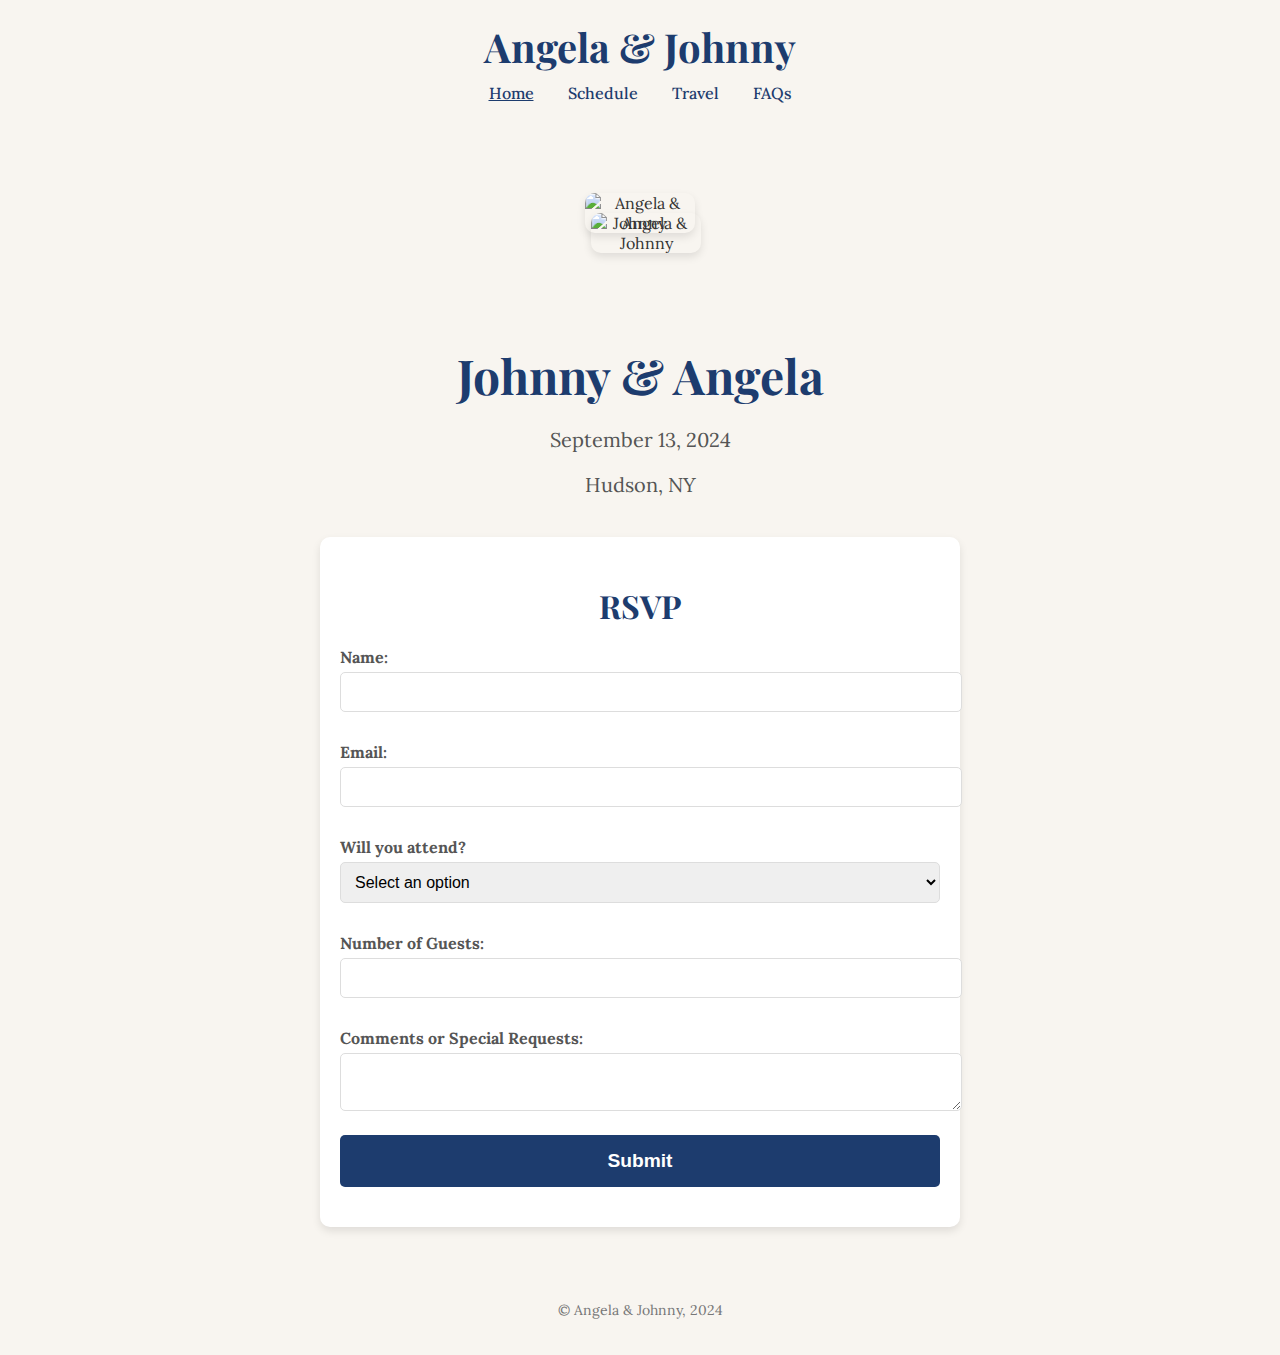
==== index.html @ 59dd4c05 "Update index.html" ====
<!DOCTYPE html>
<html lang="en">
<head>
    <meta charset="UTF-8">
    <meta name="viewport" content="width=device-width, initial-scale=1.0">
    <title>Angela & Johnny's Wedding</title>
    <link href="https://fonts.googleapis.com/css2?family=Playfair+Display:wght@400;700&family=Lora:wght@400;700&display=swap" rel="stylesheet">
    <style>
        body {
            font-family: 'Lora', serif;
            background-color: #f8f5f0;
            color: #333;
            margin: 0;
            padding: 0;
        }

        header {
            text-align: center;
            padding: 20px;
        }

        header h1 {
            font-family: 'Playfair Display', serif;
            font-size: 2.5rem;
            margin: 0;
            color: #1d3c6e;
        }

        nav {
            margin-top: 10px;
        }

        nav a {
            margin: 0 15px;
            text-decoration: none;
            color: #1d3c6e;
            font-weight: 500;
        }

        nav a.active {
            text-decoration: underline;
        }

        .hero {
            text-align: center;
            padding: 50px 0;
            position: relative;
        }

        .hero img {
            max-width: 80%;
            height: auto;
            border-radius: 5px;
            box-shadow: 0 4px 8px rgba(0,0,0,0.1);
        }

        .image-container {
            position: relative;
            display: inline-block;
            margin: 20px;
        }

        .image-container img {
            border-radius: 10px;
            box-shadow: 0 4px 8px rgba(0, 0, 0, 0.1);
        }

        .image-1 {
            position: relative;
            z-index: 1;
        }

        .image-2 {
            position: absolute;
            top: 20px;
            left: 20px;
            z-index: 0;
        }

        .content {
            text-align: center;
            margin-top: 40px;
        }

        .content h2 {
            font-family: 'Playfair Display', serif;
            font-size: 3rem;
            margin: 20px 0;
            color: #1d3c6e;
        }

        .content p {
            font-size: 1.25rem;
            color: #555;
        }

        .rsvp-container {
            max-width: 600px;
            margin: 40px auto;
            background-color: #fff;
            padding: 20px;
            border-radius: 10px;
            box-shadow: 0 4px 8px rgba(0, 0, 0, 0.1);
        }

        .rsvp-container h2 {
            font-family: 'Playfair Display', serif;
            font-size: 2rem;
            margin-bottom: 20px;
            color: #1d3c6e;
            text-align: center;
        }

        .rsvp-container label {
            display: block;
            margin: 10px 0 5px;
            font-weight: bold;
            color: #555;
        }

        .rsvp-container input[type="text"],
        .rsvp-container input[type="email"],
        .rsvp-container select,
        .rsvp-container input[type="number"],
        .rsvp-container textarea {
            width: 100%;
            padding: 10px;
            margin-bottom: 20px;
            border: 1px solid #ddd;
            border-radius: 5px;
            font-size: 1rem;
        }

        .rsvp-container button {
            display: block;
            width: 100%;
            padding: 15px;
            background-color: #1d3c6e;
            color: #fff;
            font-size: 1.2rem;
            font-weight: bold;
            border: none;
            border-radius: 5px;
            cursor: pointer;
            transition: background-color 0.3s ease;
        }

        .rsvp-container button:hover {
            background-color: #162f54;
        }

        #response-message {
            text-align: center;
            font-size: 1.2rem;
            color: #1d3c6e;
            margin-top: 20px;
        }

        footer {
            text-align: center;
            padding: 20px;
            background-color: #f8f5f0;
            font-size: 0.875rem;
            color: #777;
        }

        footer a {
            color: #777;
            text-decoration: none;
            margin: 0 5px;
        }
    </style>
</head>
<body>

    <!-- Header Section -->
    <header>
        <h1>Angela & Johnny</h1>
        <nav>
            <a href="index.html" class="active">Home</a>
            <a href="schedule.html">Schedule</a>
            <a href="travel.html">Travel</a>
            <a href="faq.html">FAQs</a>
        </nav>
    </header>

    <!-- Hero Section -->
    <section class="hero">
        <div class="image-container">
            <img src="images/johnny-angela-1.png" alt="Angela & Johnny" class="image-1">
            <img src="images/johnny-angela-2.png" alt="Angela & Johnny" class="image-2">
        </div>
    </section>

    <!-- Content Section -->
    <section class="content">
        <h2>Johnny & Angela</h2>
        <p>September 13, 2024</p>
        <p>Hudson, NY</p>
        <p id="countdown"></p>
    </section>

    <!-- RSVP Section -->
    <section class="rsvp-container">
        <h2>RSVP</h2>
        <form id="rsvp-form">
            <label for="name">Name:</label>
            <input type="text" id="name" name="name" required>
            
            <label for="email">Email:</label>
            <input type="email" id="email" name="email" required>
            
            <label for="attending">Will you attend?</label>
            <select id="attending" name="attendance" required>
                <option value="" disabled selected>Select an option</option>
                <option value="yes">Yes, I will be there!</option>
                <option value="no">Sorry, I can't make it.</option>
            </select>
            
            <label for="guests">Number of Guests:</label>
            <input type="number" id="guests" name="guests" min="0">
            
            <label for="comments">Comments or Special Requests:</label>
            <textarea id="comments" name="comments"></textarea>
            
            <button type="submit">Submit</button>
        </form>
        <div id="response-message"></div>
    </section>

    <footer>
        <p>&copy; Angela & Johnny, 2024</p>
    </footer>

    <script>
        document.getElementById('rsvp-form').addEventListener('submit', function(e) {
            e.preventDefault();

            var formData = new FormData(this);
            var xhr = new XMLHttpRequest();
            xhr.open('POST', 'https://script.google.com/macros/s/AKfycbxRNJwe9mQqR1kWYPnbOS3N9TwwXI0mZ_8Aqmu3DhAZN7F0ix8DMXTYPLLsu7c-IO24zg/exec');
            xhr.onreadystatechange = function() {
                if (xhr.readyState == 4 && xhr.status == 200) {
                    document.getElementById('response-message').innerHTML = "Thank you for your RSVP!";
                    document.getElementById('rsvp-form').reset();
                }
            };
            xhr.send(formData);
        });
    </script>
    
    <script>
        // Countdown Timer
        const weddingDate = new Date("Sep 13, 2024 00:00:00").getTime();

        const countdown = setInterval(() => {
            const now = new Date().getTime();
            const distance = weddingDate - now;

            const days = Math.floor(distance / (1000 * 60 * 60 * 24));
            const hours = Math.floor((distance % (1000 * 60 * 60 * 24)) / (1000 * 60 * 60));
            const minutes = Math.floor((distance % (1000 * 60 * 60)) / (1000 * 60));
            const seconds = Math.floor((distance % (1000 * 60)) / 1000);

            document.getElementById("countdown").innerHTML = `${days} days ${hours} hours ${minutes} minutes ${seconds} seconds`;

            if (distance < 0) {
                clearInterval(countdown);
                document.getElementById("countdown").innerHTML = "The big day is here!";
            }
        }, 1000);
    </script>

</body>
</html>
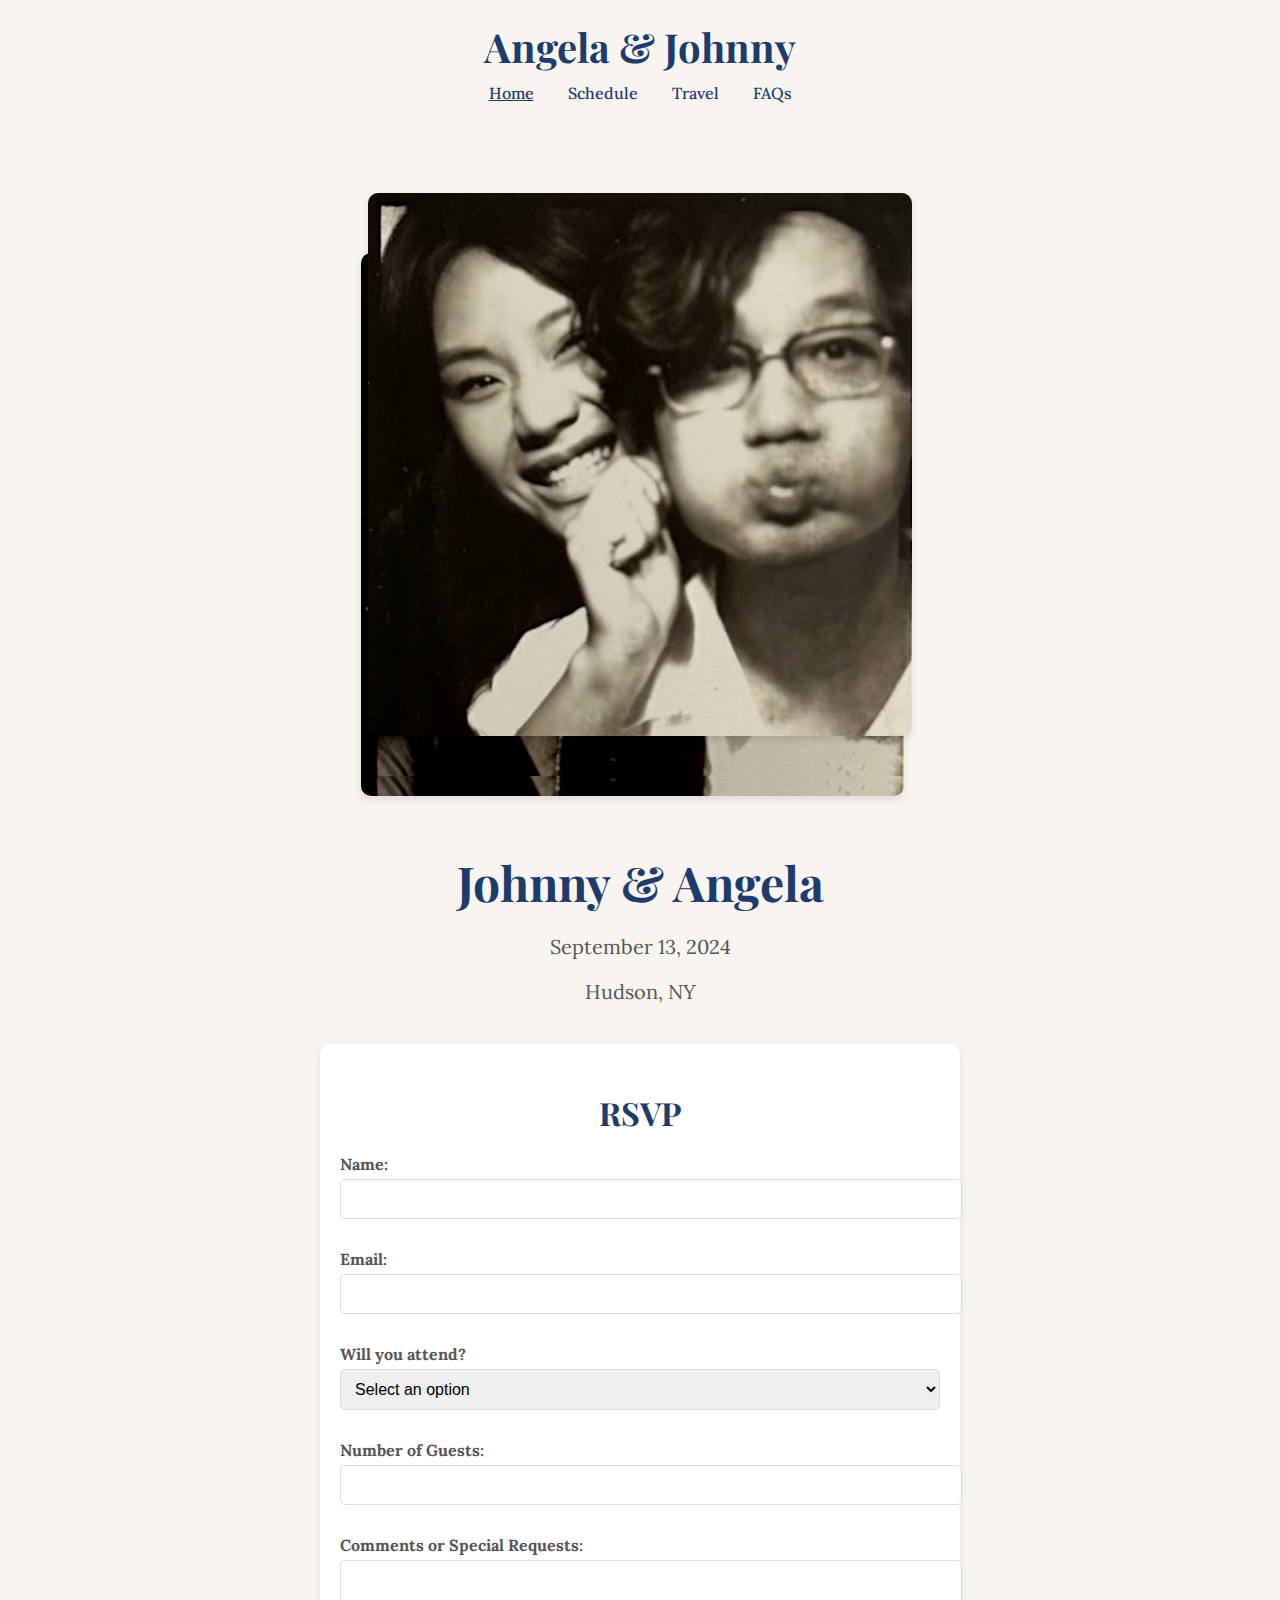
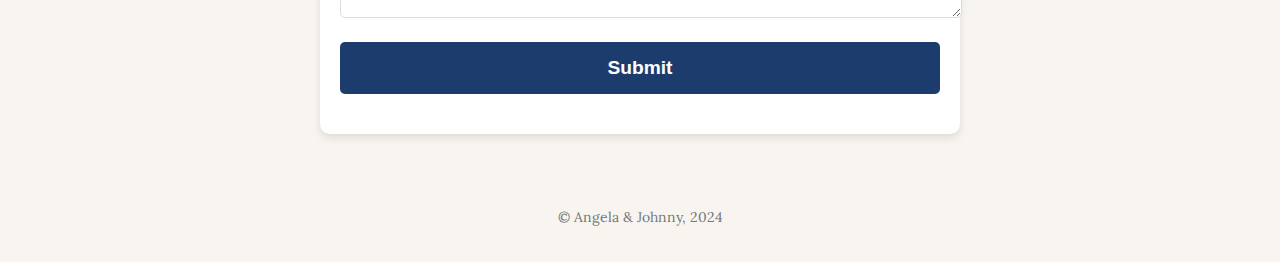
==== commit 01246768: "Update index.html" ====
--- a/index.html
+++ b/index.html
@@ -72,8 +72,8 @@
 
         .image-2 {
             position: absolute;
-            top: 20px;
-            left: 20px;
+            top: 60px;
+            left: 60px;
             z-index: 0;
         }
 
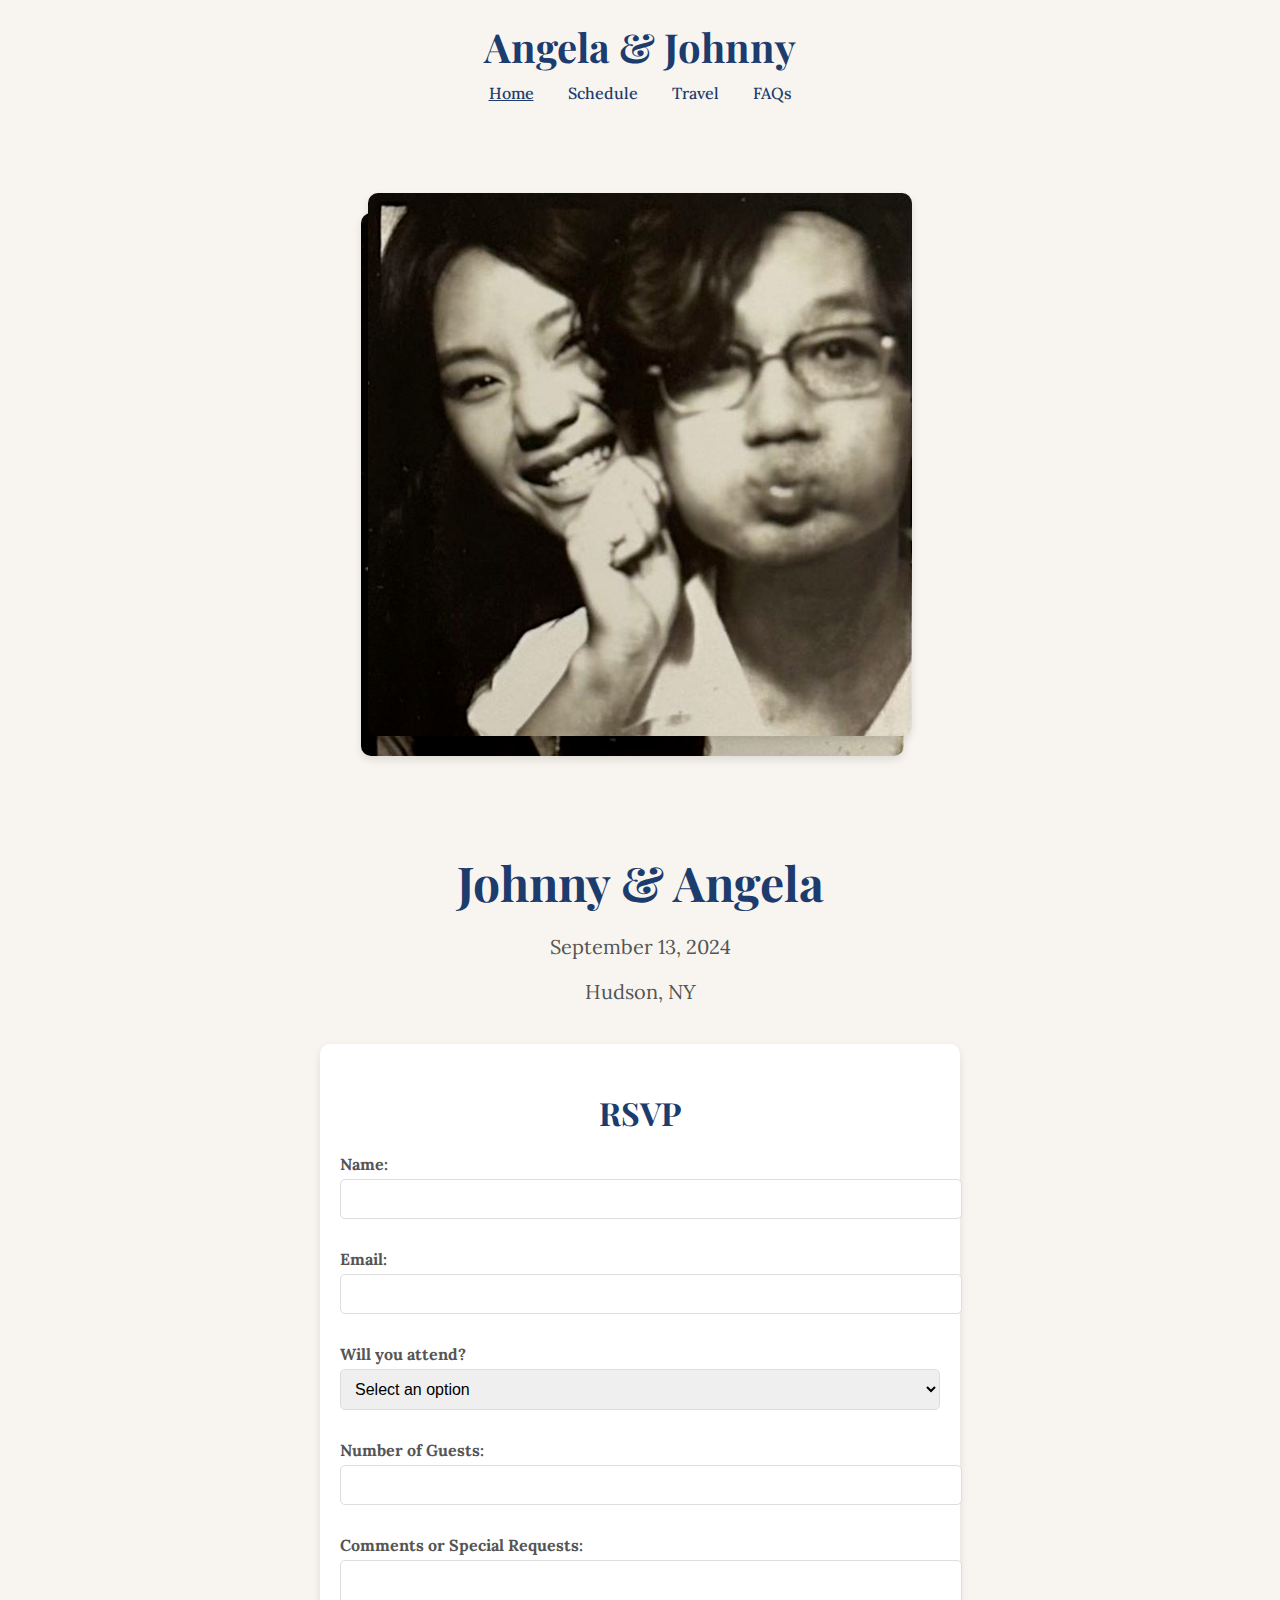
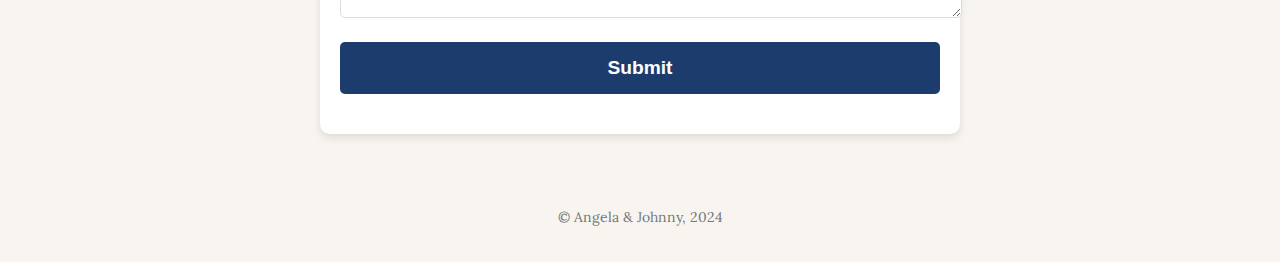
==== commit 76249898: "Update index.html" ====
--- a/index.html
+++ b/index.html
@@ -72,7 +72,7 @@
 
         .image-2 {
             position: absolute;
-            top: 60px;
+            top: 20px;
             left: 60px;
             z-index: 0;
         }
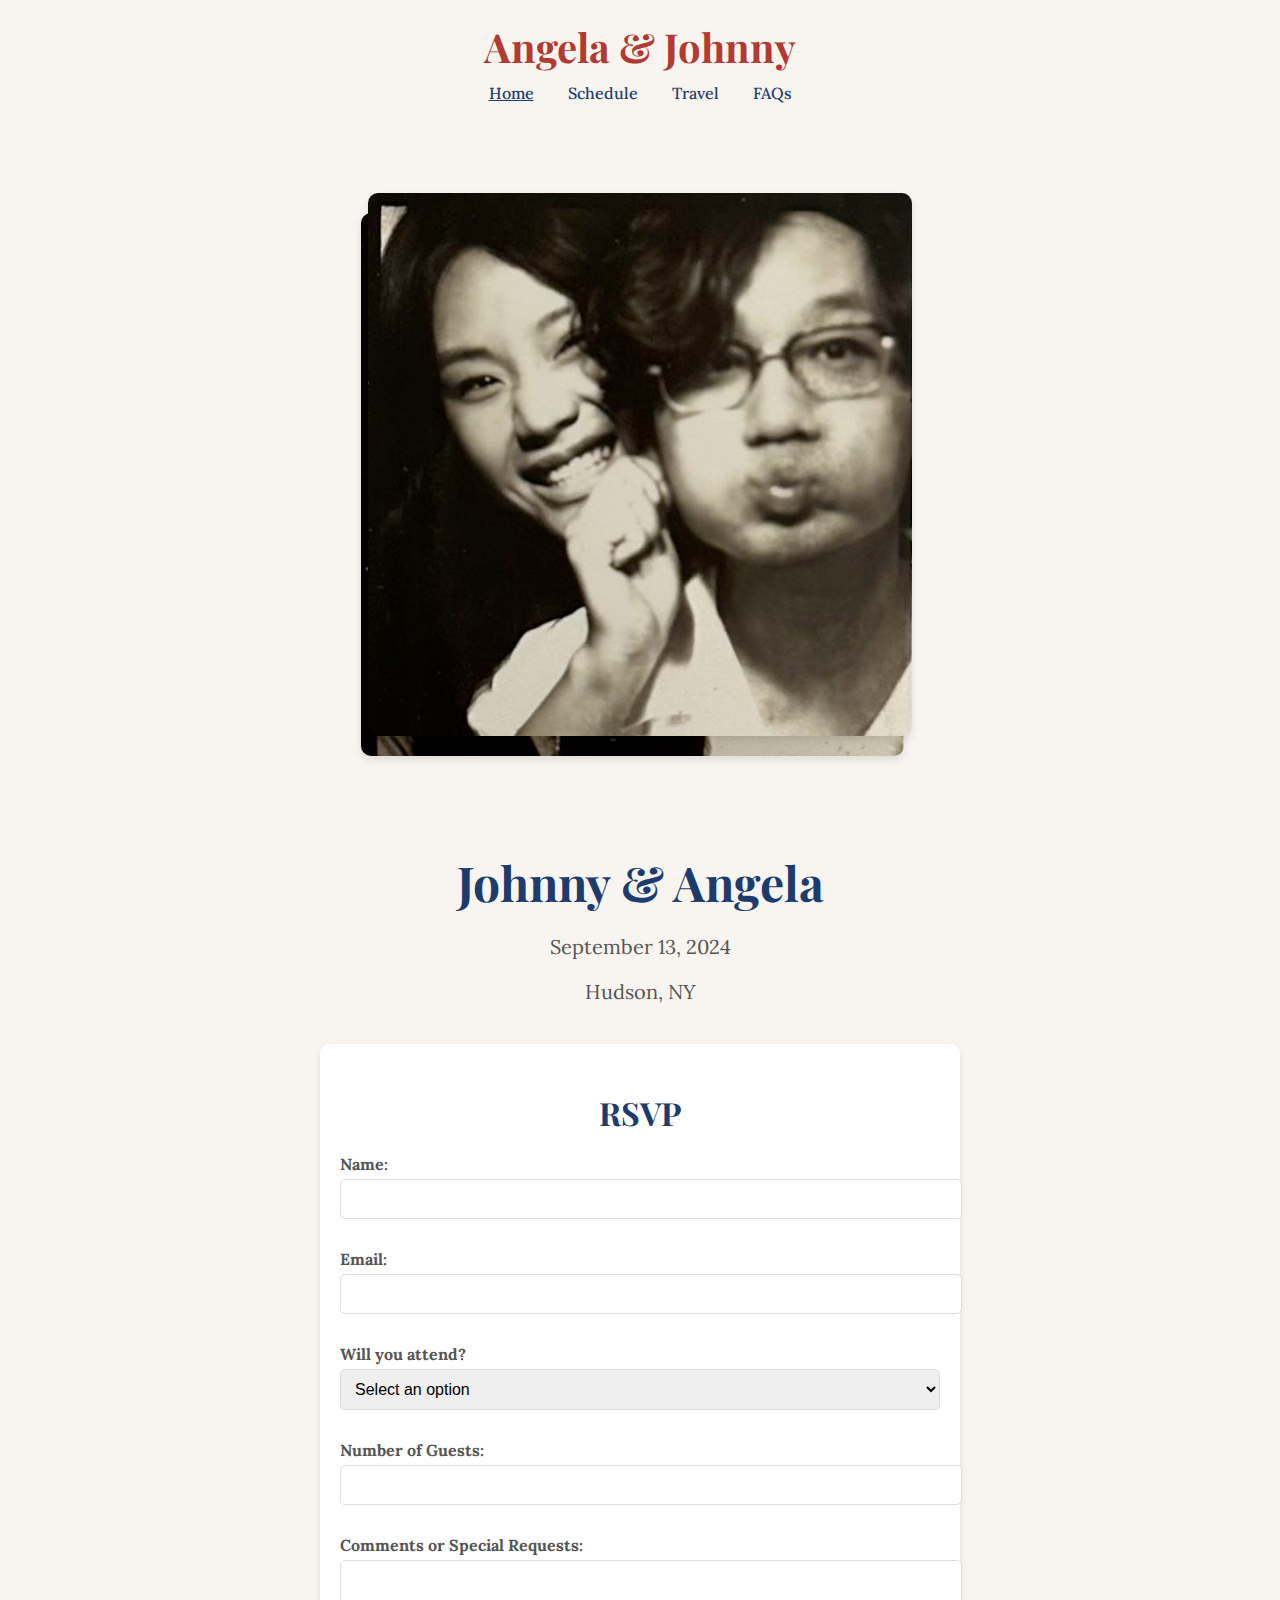
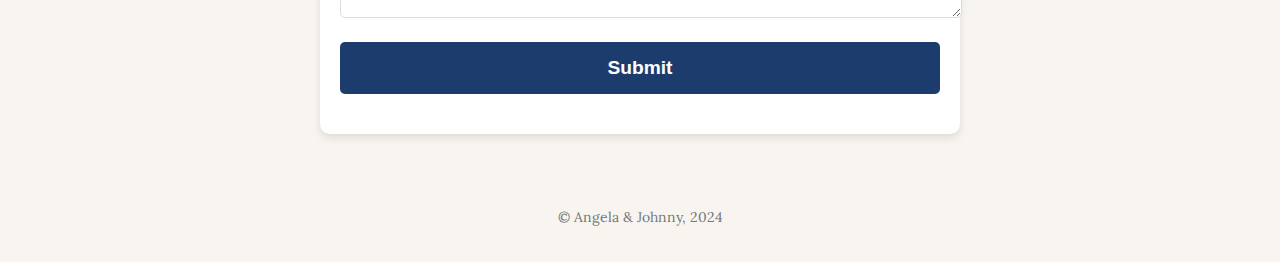
==== commit d8fbeb44: "Update index.html" ====
--- a/index.html
+++ b/index.html
@@ -23,7 +23,7 @@
             font-family: 'Playfair Display', serif;
             font-size: 2.5rem;
             margin: 0;
-            color: #1d3c6e;
+            color: #b23a32;
         }
 
         nav {
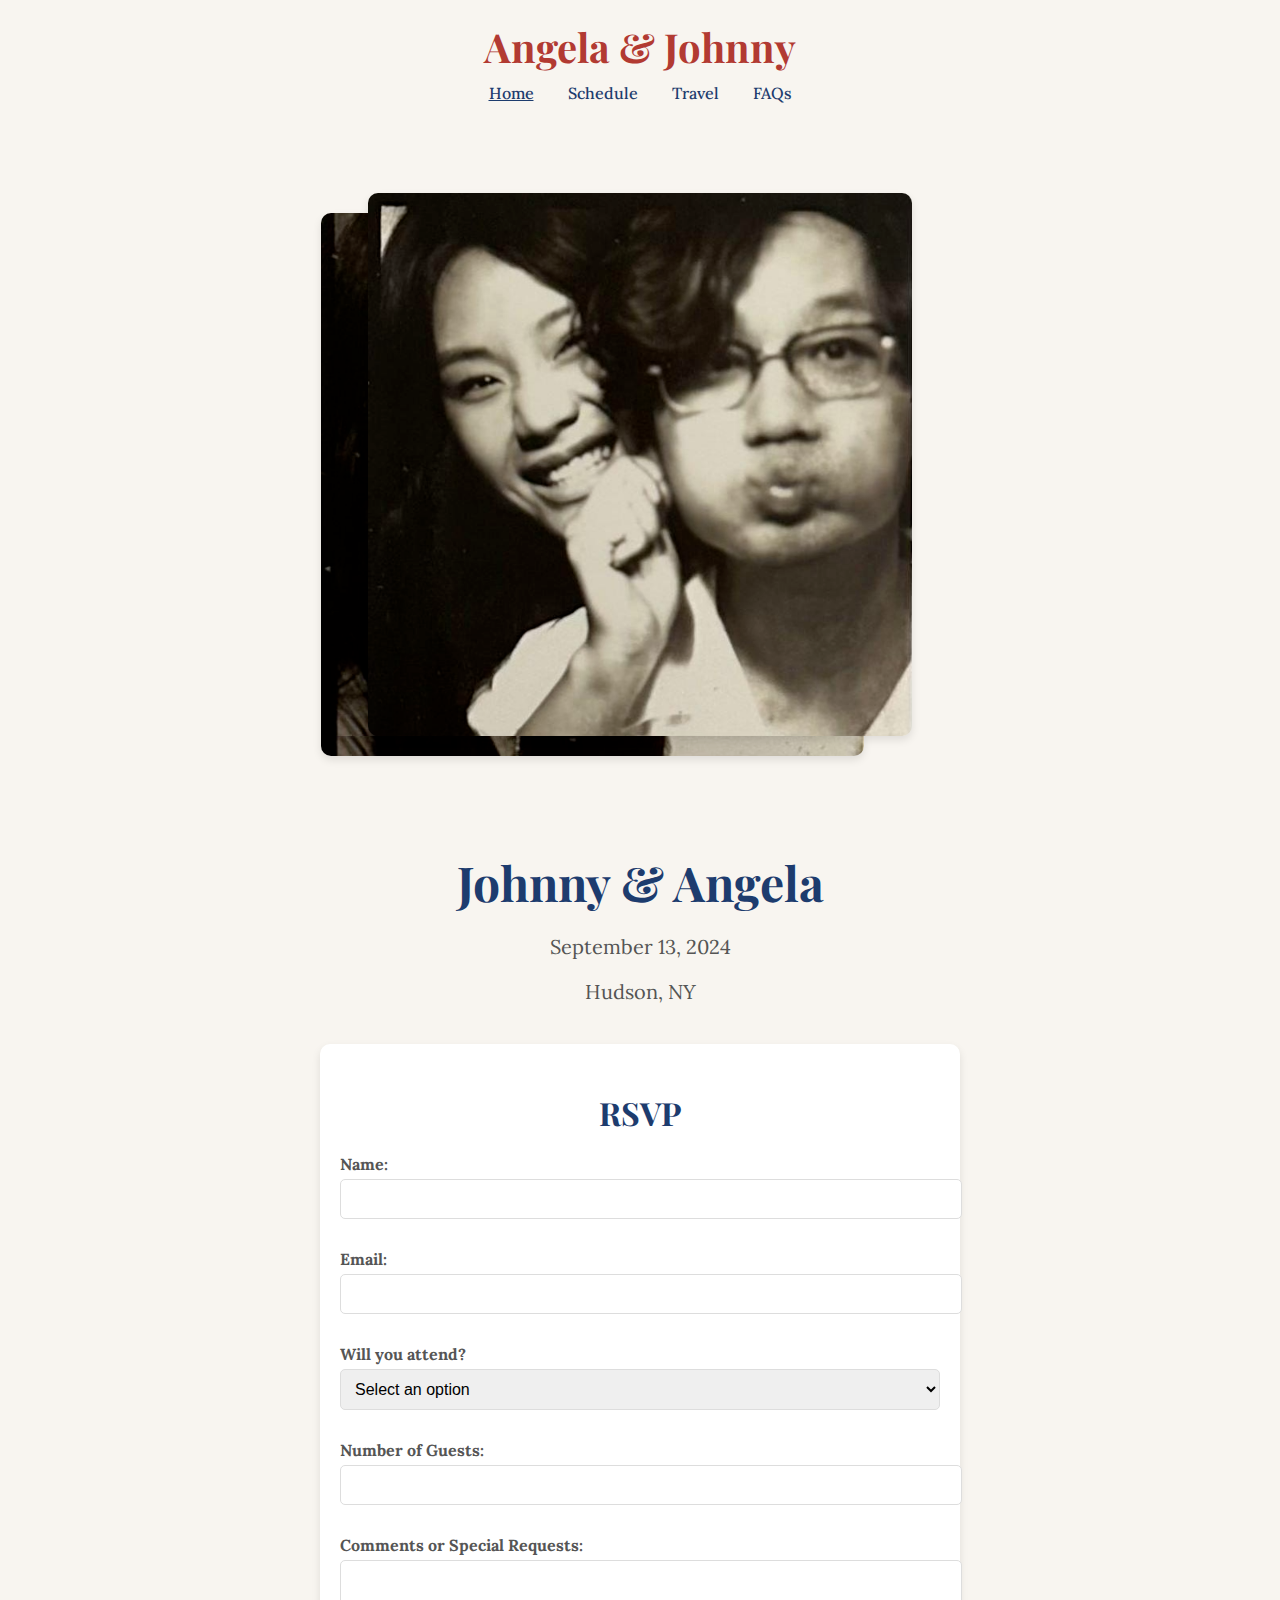
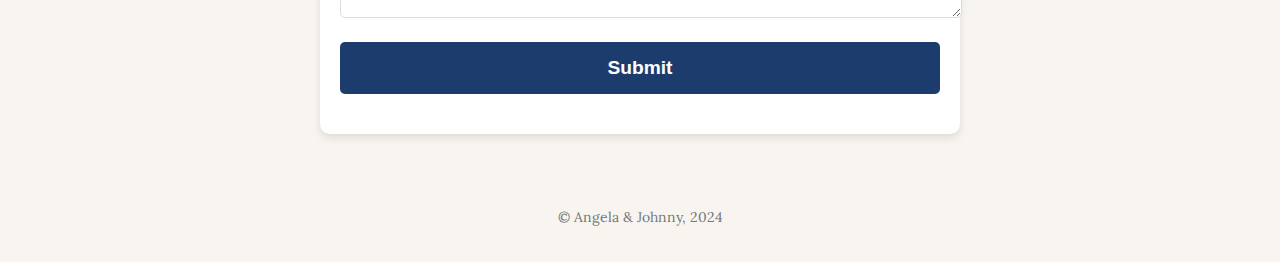
==== commit 715033b8: "Update index.html" ====
--- a/index.html
+++ b/index.html
@@ -73,7 +73,7 @@
         .image-2 {
             position: absolute;
             top: 20px;
-            left: 60px;
+            left: 20px;
             z-index: 0;
         }
 
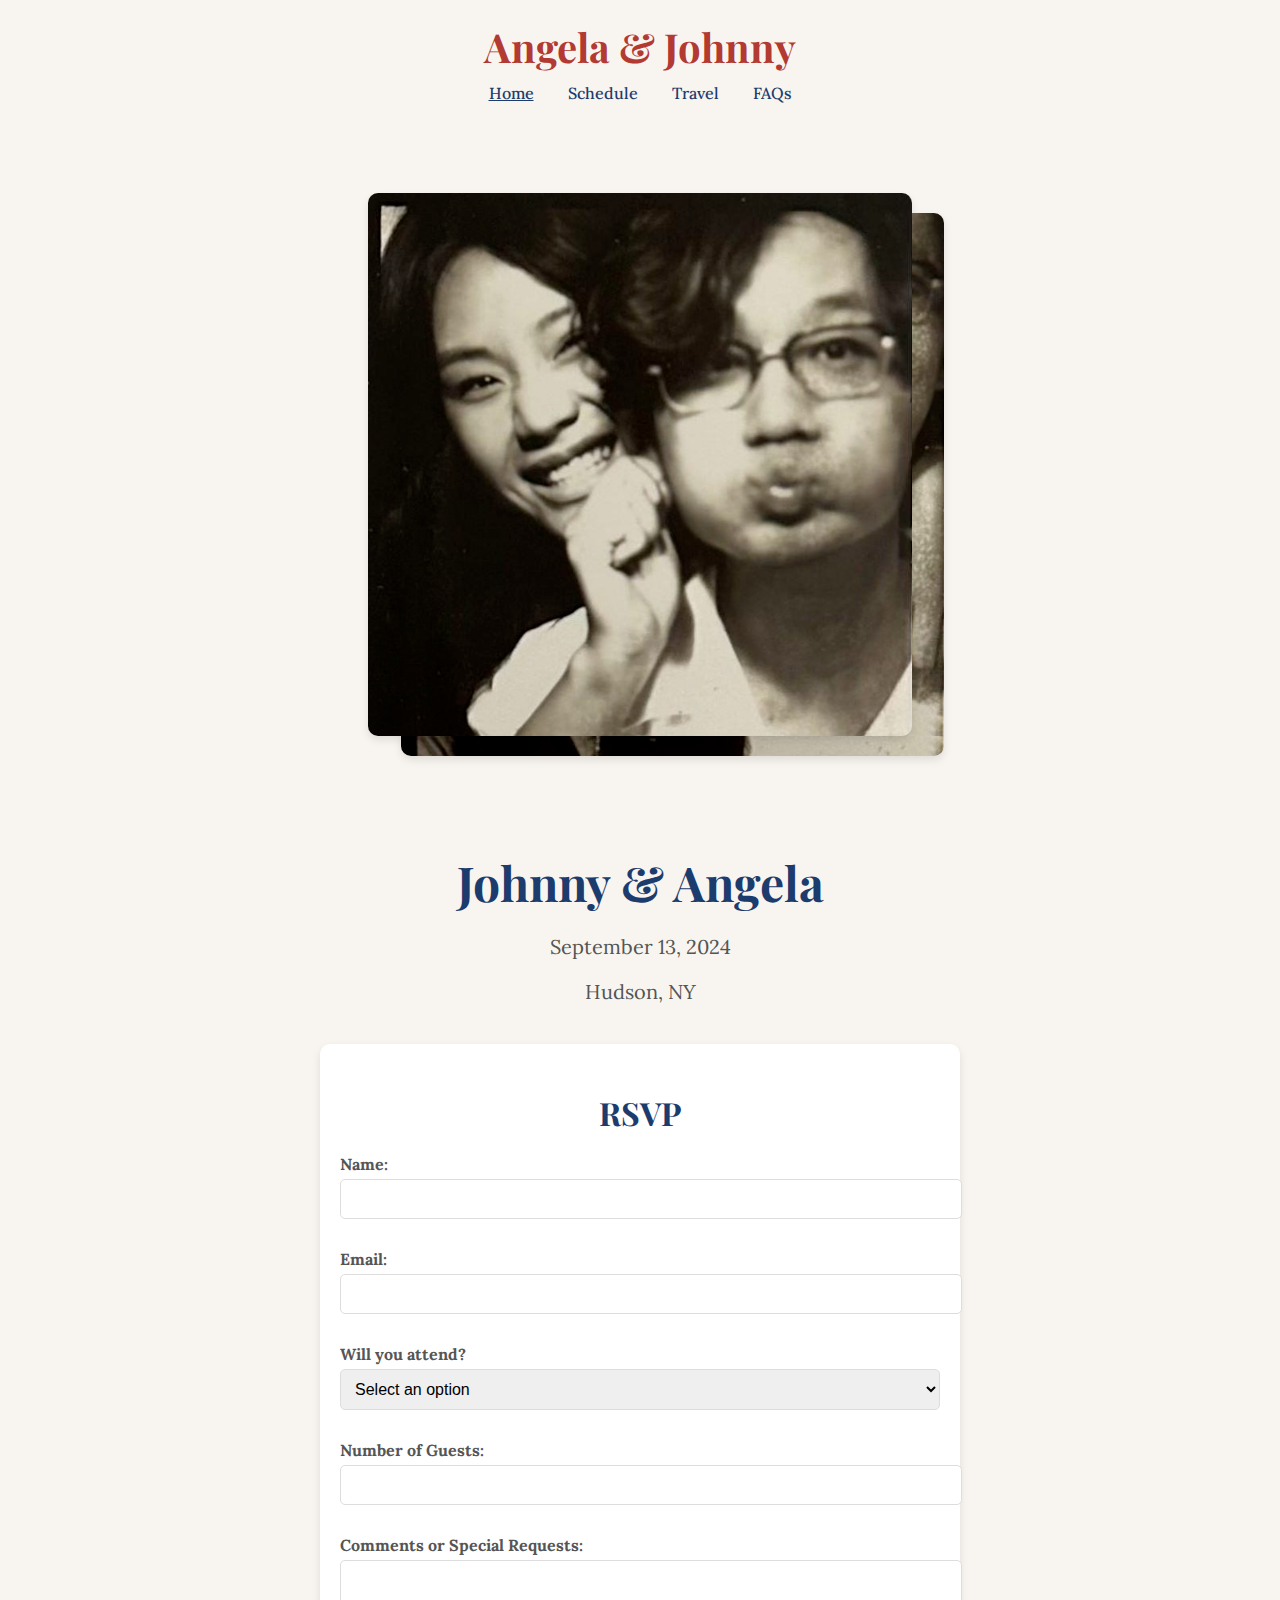
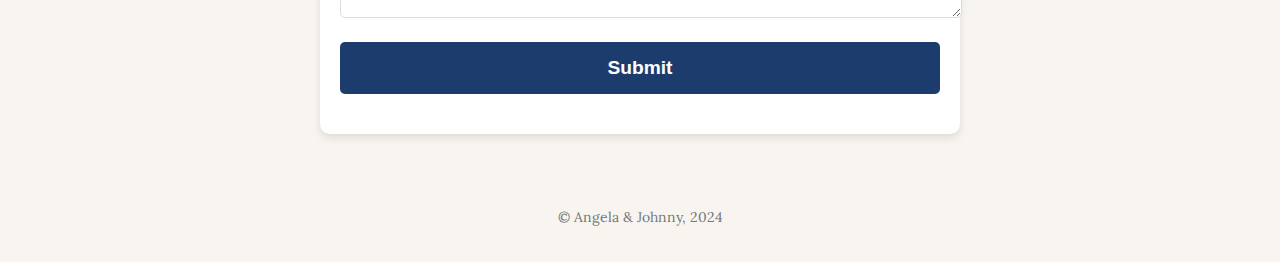
==== commit d5e8a87c: "Update index.html" ====
--- a/index.html
+++ b/index.html
@@ -73,7 +73,7 @@
         .image-2 {
             position: absolute;
             top: 20px;
-            left: 20px;
+            left: 100px;
             z-index: 0;
         }
 
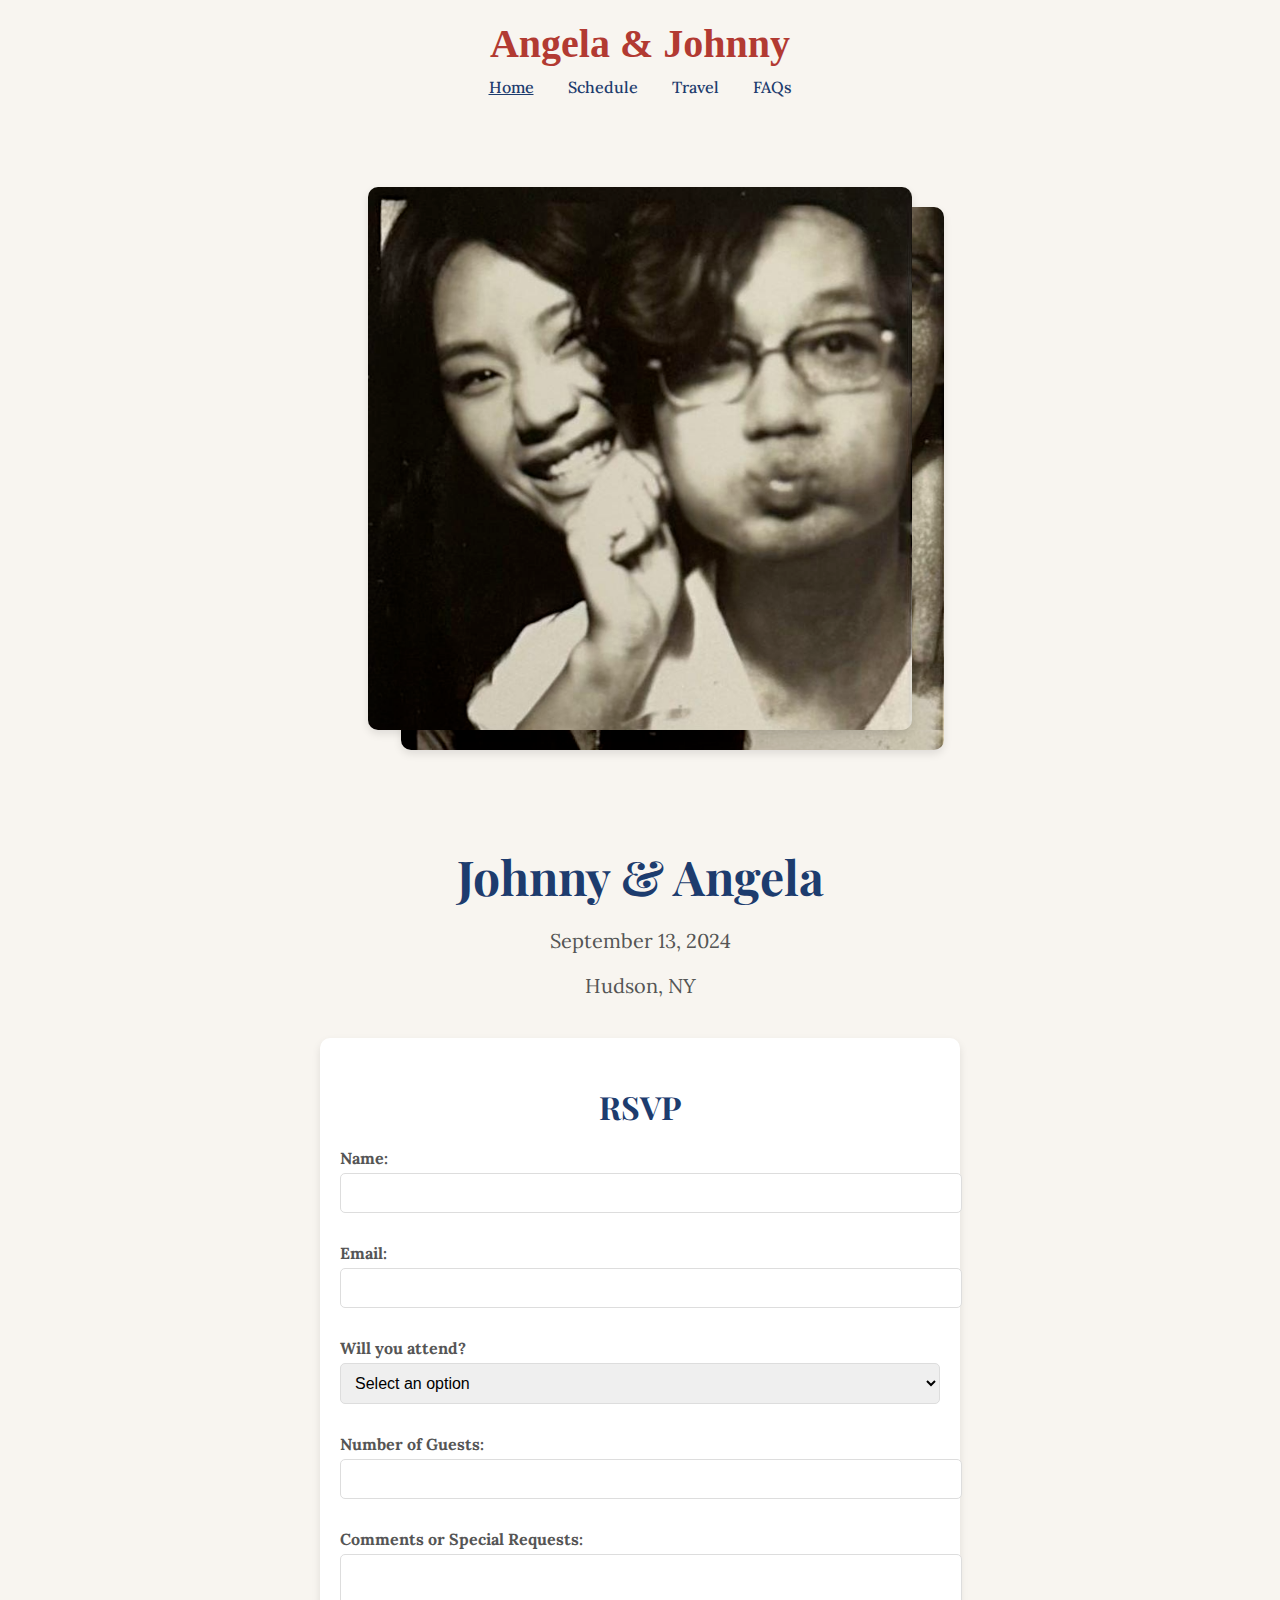
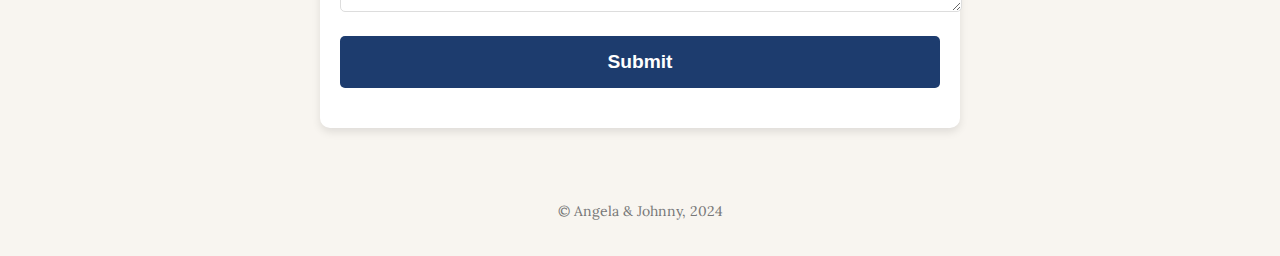
==== commit 75f08d3a: "Update index.html" ====
--- a/index.html
+++ b/index.html
@@ -20,7 +20,7 @@
         }
 
         header h1 {
-            font-family: 'Playfair Display', serif;
+            font-family: 'Microbrew Three', serif;
             font-size: 2.5rem;
             margin: 0;
             color: #b23a32;
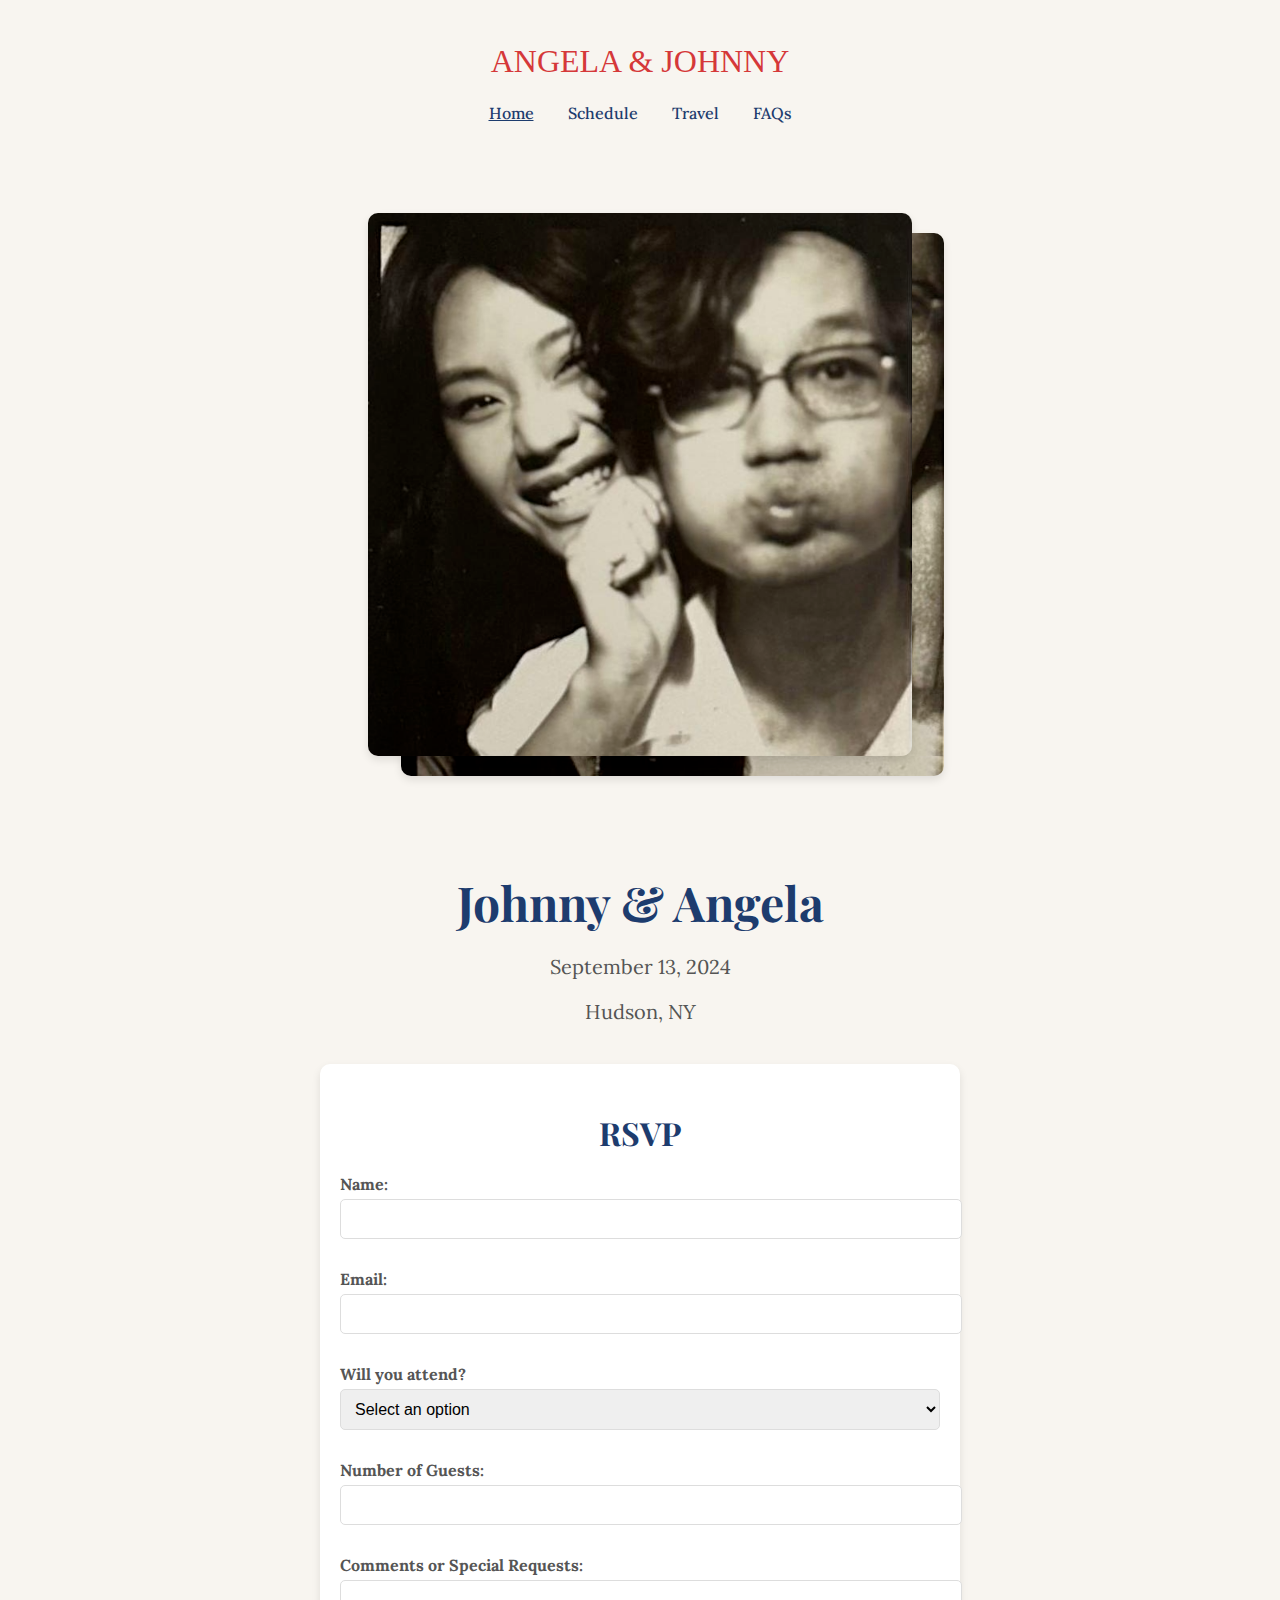
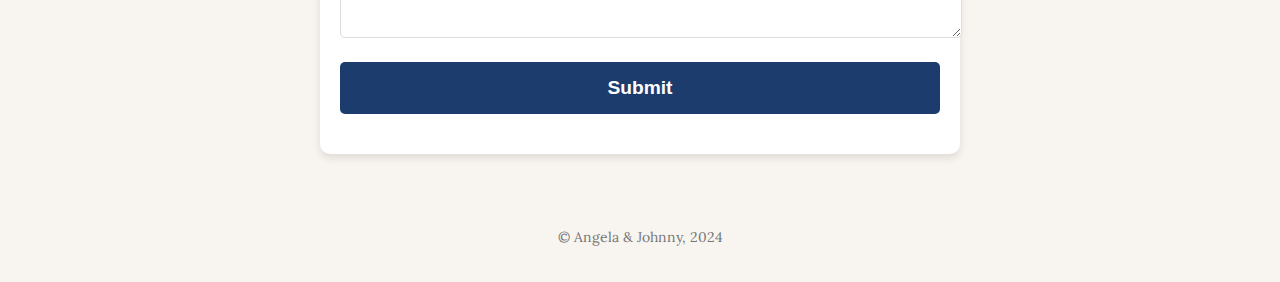
==== commit af91543c: "Update index.html" ====
--- a/index.html
+++ b/index.html
@@ -20,10 +20,12 @@
         }
 
         header h1 {
-            font-family: 'Microbrew Three', serif;
-            font-size: 2.5rem;
-            margin: 0;
-            color: #b23a32;
+            font-family: "Microbrew Three";
+            color: rgb(213, 56, 57);
+            font-weight: 400;
+            text-transform: uppercase;
+            line-height: 1.25;
+            letter-spacing: normal;
         }
 
         nav {
